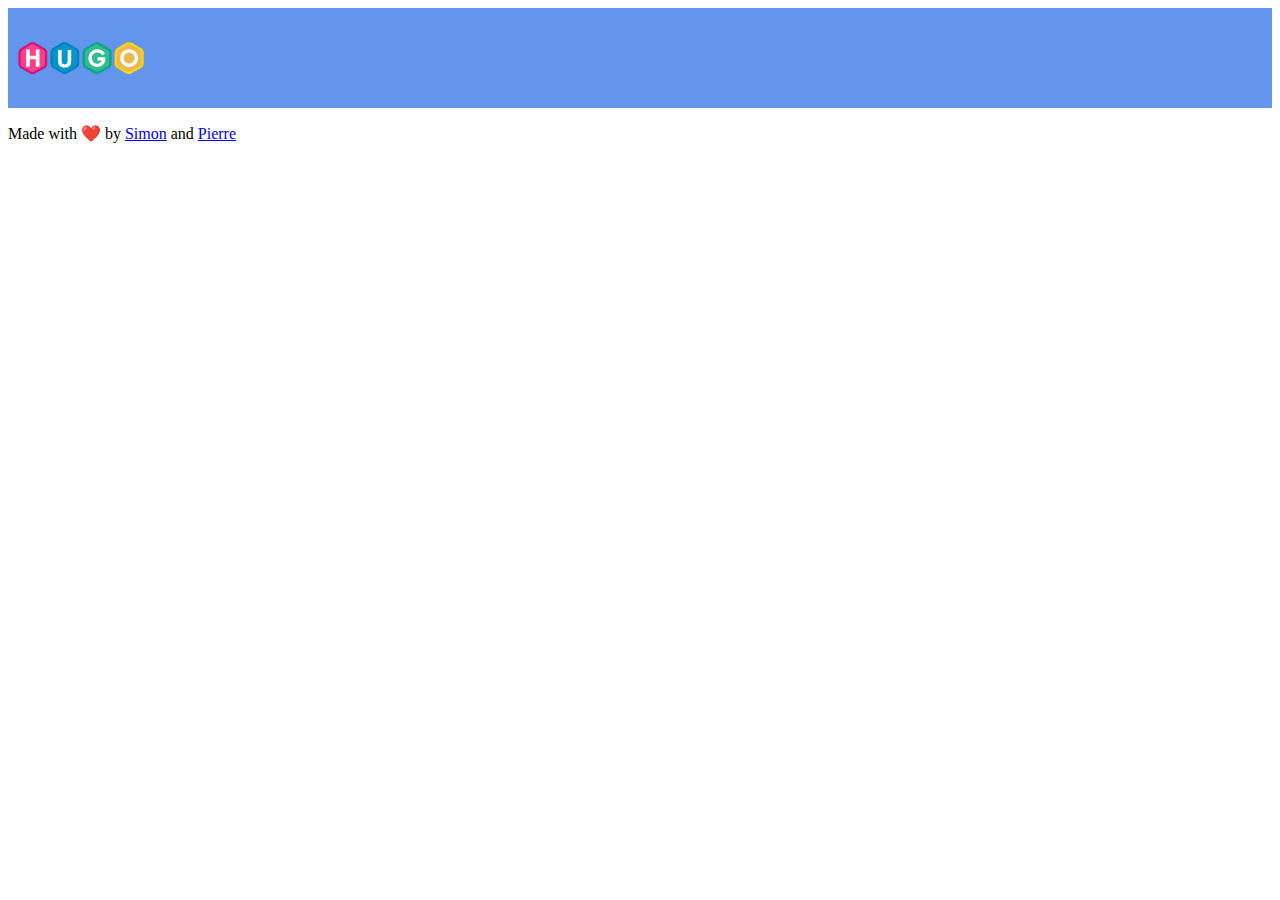
==== index.html @ 94ce0b86 "Publishing to gh-pages" ====
<!DOCTYPE html>
<html>
	<head>
	<meta name="generator" content="Hugo 0.58.3" />
		<meta charset="UTF-8">
<meta name="viewport" content="width=device-width, initial-scale=1.0">
<meta http-equiv="X-UA-Compatible" content="ie=edge">
<link rel="stylesheet" href="css/header.css"/>
<title>Veille technologique JAMstack</title>

	</head>
	<body>
		<header class="header">
	<img src="img/hugo-logo-wide.svg" class="header__logo" />
	<nav class="header__menu menu"></nav>
</header>

		<footer class="footer">
	<p>Made with ❤️ by <a href="https://github.com/Simon-Lanos">Simon</a> and <a href="https://github.com/PierreThiollent">Pierre</a></p>
</footer>

	</body>
</html>
---- css/header.css ----
.header {
	background-color: cornflowerblue;
	height: 100px;
	display: flex;
	align-items: center;
}

.header__logo {
	width: 10%;
	margin-left: 10px;
}
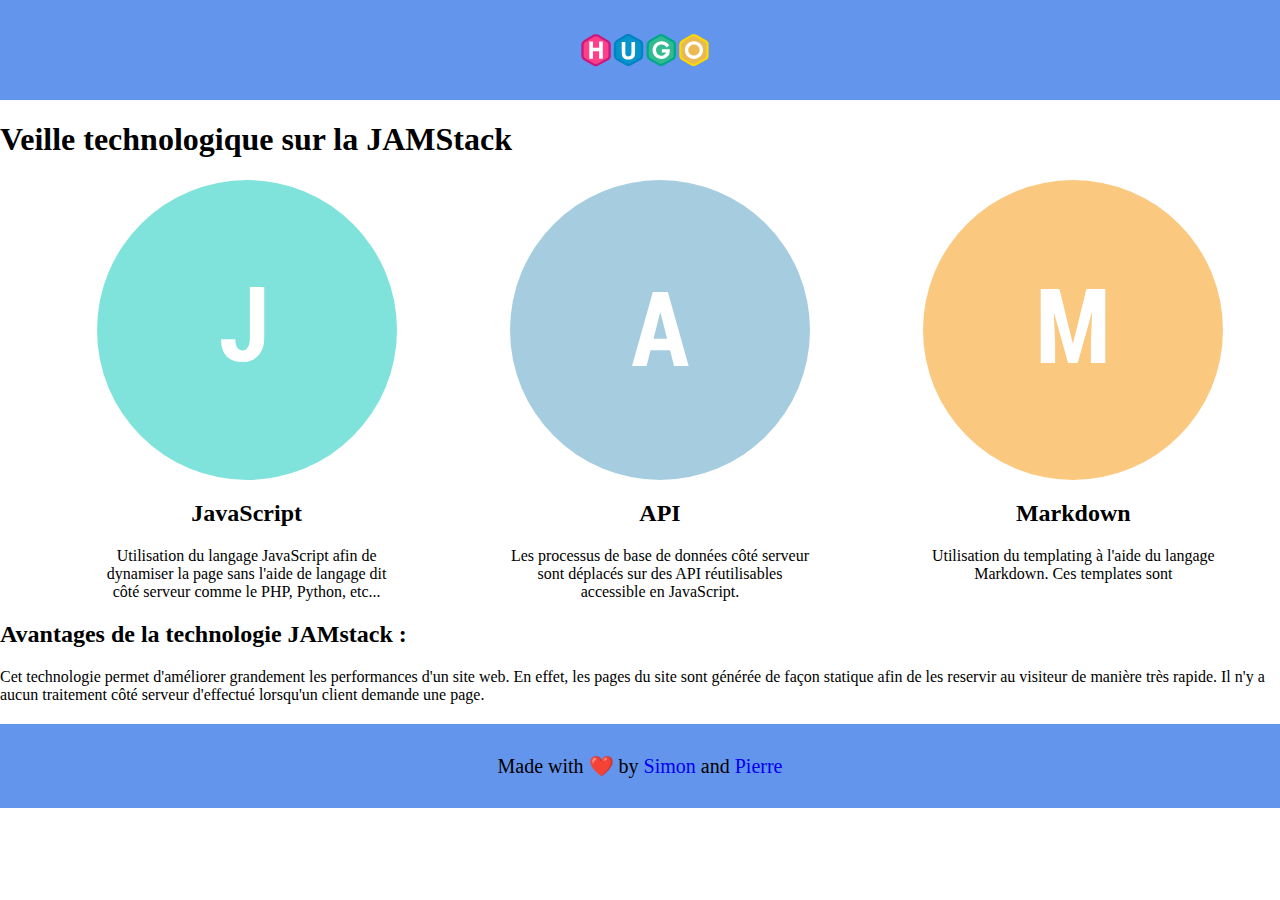
==== commit d79ded9d: "Publishing to gh-pages" ====
--- a/index.html
+++ b/index.html
@@ -5,8 +5,11 @@
 		<meta charset="UTF-8">
 <meta name="viewport" content="width=device-width, initial-scale=1.0">
 <meta http-equiv="X-UA-Compatible" content="ie=edge">
+<link rel="stylesheet" href="css/reset.css"/>
 <link rel="stylesheet" href="css/header.css"/>
-<title>Veille technologique JAMstack</title>
+<link rel="stylesheet" href="css/main.css"/>
+<link rel="stylesheet" href="css/footer.css"/>
+<title>JAMstack</title>
 
 	</head>
 	<body>
@@ -15,6 +18,31 @@
 	<nav class="header__menu menu"></nav>
 </header>
 
+		<h1 class="title">Veille technologique sur la JAMStack</h1>
+		<ul class="summary">
+			<li class="summary__item">
+                <img src="img/j.svg"/>
+                <h2>JavaScript</h2>
+				Utilisation du langage JavaScript afin de dynamiser la page sans l'aide de langage dit côté serveur comme le PHP, Python, etc...
+			</li>
+			<li class="summary__item">
+                <img src="img/a.svg" />
+                <h2>API</h2>
+				Les processus de base de données côté serveur sont déplacés sur des API réutilisables accessible en JavaScript.
+			</li>
+			<li class="summary__item">
+                <img src="img/m.svg" />
+                <h2>Markdown</h2>
+				Utilisation du templating à l'aide du langage Markdown. Ces templates sont 
+			</li>
+		</ul>
+		<div>
+			<h2>Avantages de la technologie JAMstack :</h2>
+			<p>
+				Cet technologie permet d'améliorer grandement les performances d'un site web. En effet, les pages du site sont générée de façon statique afin de les reservir au
+				visiteur de manière très rapide. Il n'y a aucun traitement côté serveur d'effectué lorsqu'un client demande une page.
+			</p>
+		</div>
 		<footer class="footer">
 	<p>Made with ❤️ by <a href="https://github.com/Simon-Lanos">Simon</a> and <a href="https://github.com/PierreThiollent">Pierre</a></p>
 </footer>
--- a/css/header.css
+++ b/css/header.css
@@ -3,6 +3,7 @@
 	height: 100px;
 	display: flex;
 	align-items: center;
+	justify-content: center;
 }
 
 .header__logo {
--- a/css/main.css
+++ b/css/main.css
@@ -0,0 +1,12 @@
+.summary {
+	display: flex;
+	justify-content: space-around;
+}
+
+.summary__item {
+    list-style-type: none;
+    display: flex;
+    flex-direction: column;
+    text-align: center;
+    flex-basis: min-content;
+}
--- a/css/footer.css
+++ b/css/footer.css
@@ -0,0 +1,10 @@
+.footer p {
+    text-align: center;
+    font-size: 20px; 
+    background-color: cornflowerblue;
+    padding: 30px 0;
+}
+
+a {
+    text-decoration: none;
+}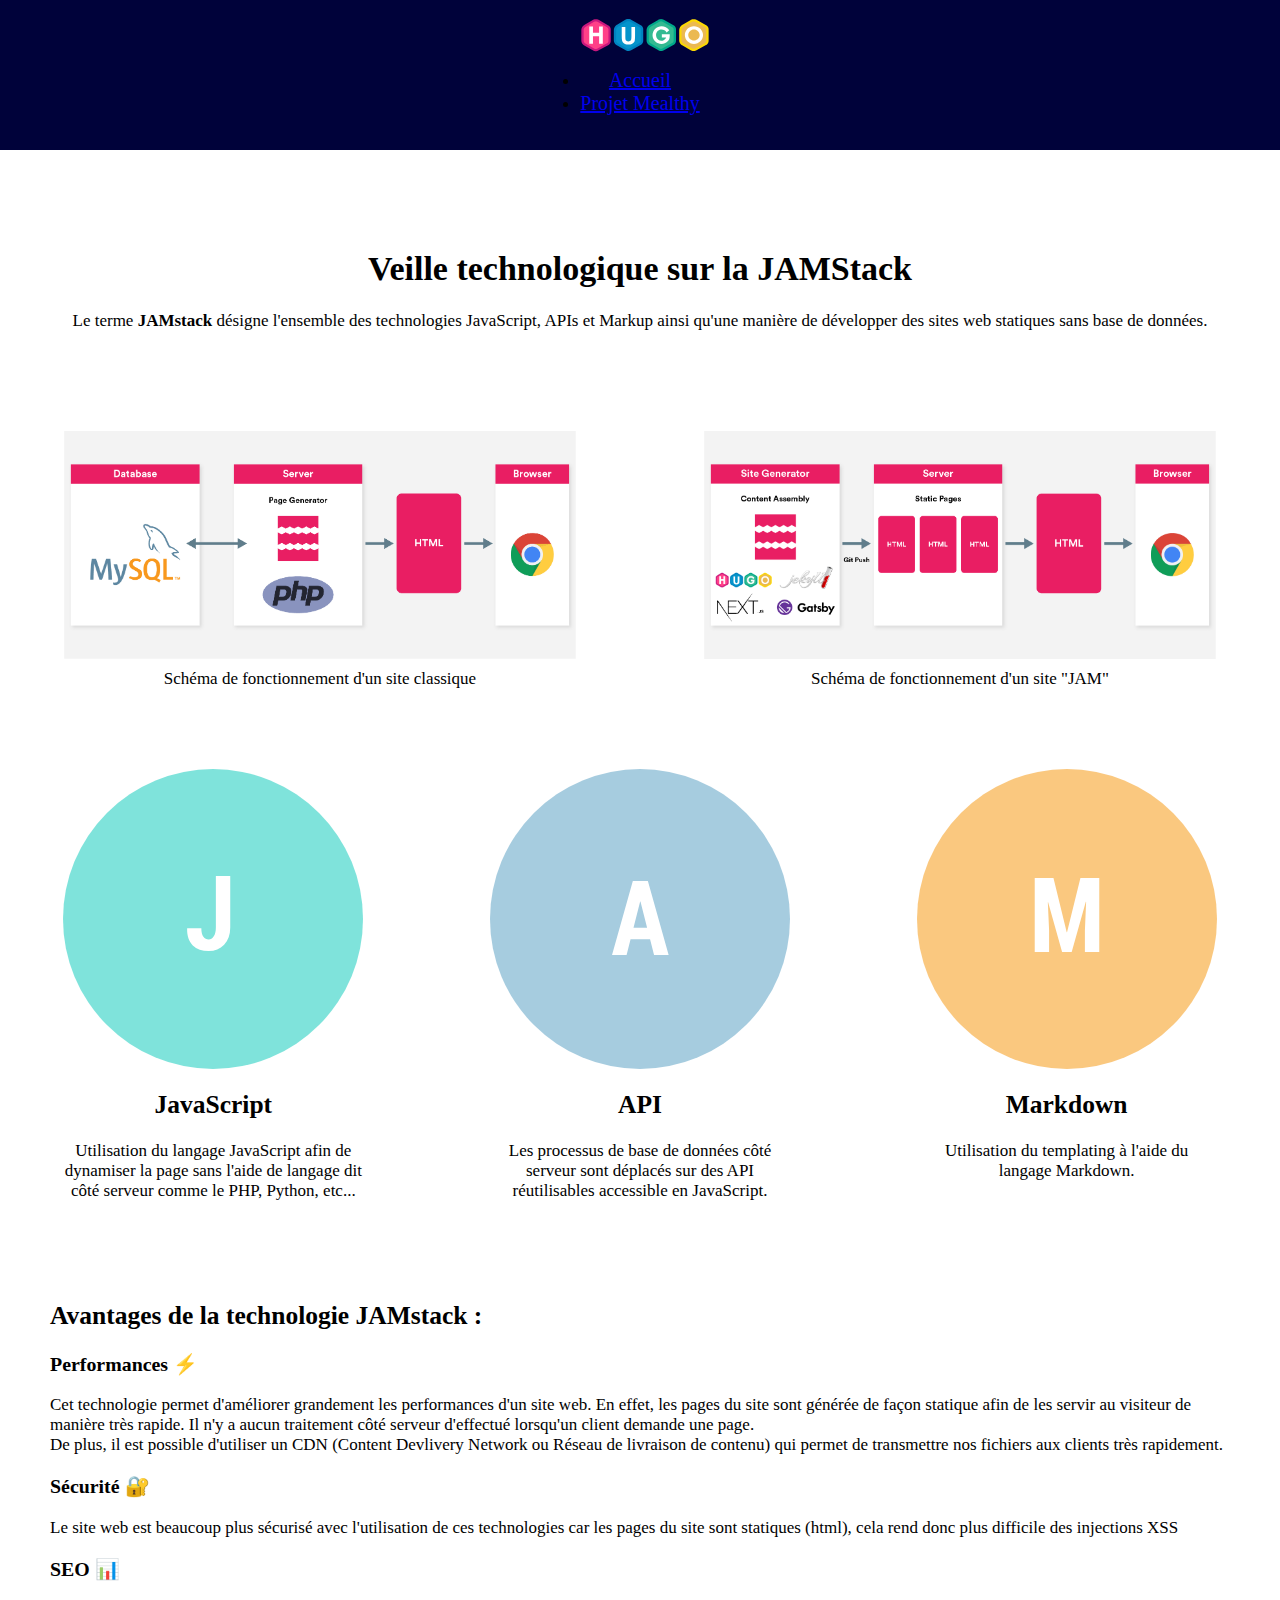
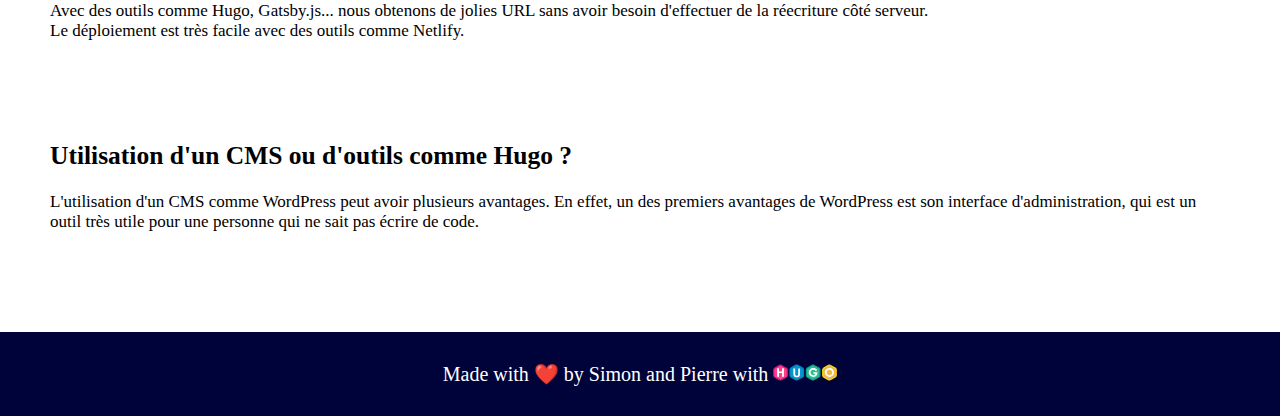
==== commit 9509f5d6: "Publishing to gh-pages" ====
--- a/index.html
+++ b/index.html
@@ -15,36 +15,85 @@
 	<body>
 		<header class="header">
 	<img src="img/hugo-logo-wide.svg" class="header__logo" />
-	<nav class="header__menu menu"></nav>
+	<nav class="header__menu">
+		<ul>
+			<li>
+				<a href="/">Accueil</a>
+			</li>
+			<li>
+				<a href="/mealthy">Projet Mealthy</a>
+			</li>
+		</ul>
+	</nav>
 </header>
 
-		<h1 class="title">Veille technologique sur la JAMStack</h1>
+		<div id="resume">
+			<h1>Veille technologique sur la JAMStack</h1>
+			<p>
+				Le terme <b>JAMstack</b> désigne l'ensemble des technologies JavaScript, APIs et Markup ainsi qu'une manière de développer des sites web statiques sans base de
+				données.
+			</p>
+		</div>
+		<div id="exemples">
+			<div class="exemples__item">
+				<img src="img/site-classique.png" alt="Schéma de fonctionnement d'un site classique" />
+				<legend>Schéma de fonctionnement d'un site classique</legend>
+			</div>
+			<div class="exemples__item">
+				<img src="img/site-jam.png" alt="Schéma de fonctionnement d'un site JAM" />
+				<legend>Schéma de fonctionnement d'un site "JAM"</legend>
+			</div>
+		</div>
 		<ul class="summary">
 			<li class="summary__item">
-                <img src="img/j.svg"/>
-                <h2>JavaScript</h2>
+				<img src="img/j.svg" />
+				<h2>JavaScript</h2>
 				Utilisation du langage JavaScript afin de dynamiser la page sans l'aide de langage dit côté serveur comme le PHP, Python, etc...
 			</li>
 			<li class="summary__item">
-                <img src="img/a.svg" />
-                <h2>API</h2>
+				<img src="img/a.svg" />
+				<h2>API</h2>
 				Les processus de base de données côté serveur sont déplacés sur des API réutilisables accessible en JavaScript.
 			</li>
 			<li class="summary__item">
-                <img src="img/m.svg" />
-                <h2>Markdown</h2>
-				Utilisation du templating à l'aide du langage Markdown. Ces templates sont 
+				<img src="img/m.svg" />
+				<h2>Markdown</h2>
+				Utilisation du templating à l'aide du langage Markdown.
 			</li>
 		</ul>
-		<div>
-			<h2>Avantages de la technologie JAMstack :</h2>
+		<div id="avantages">
+			<h2 class="title">Avantages de la technologie JAMstack :</h2>
+			<h3>Performances ⚡️</h3>
 			<p>
-				Cet technologie permet d'améliorer grandement les performances d'un site web. En effet, les pages du site sont générée de façon statique afin de les reservir au
+				Cet technologie permet d'améliorer grandement les performances d'un site web. En effet, les pages du site sont générée de façon statique afin de les servir au
 				visiteur de manière très rapide. Il n'y a aucun traitement côté serveur d'effectué lorsqu'un client demande une page.
+			</p>
+			<p>
+				De plus, il est possible d'utiliser un CDN (Content Devlivery Network ou Réseau de livraison de contenu) qui permet de transmettre nos fichiers aux clients très
+				rapidement.
+			</p>
+			<p></p>
+
+			<h3>Sécurité 🔐</h3>
+			<p>
+				Le site web est beaucoup plus sécurisé avec l'utilisation de ces technologies car les pages du site sont statiques (html), cela rend donc plus difficile des
+				injections XSS
+			</p>
+
+			<h3>SEO 📊</h3>
+			<p>Avec des outils comme Hugo, Gatsby.js... nous obtenons de jolies URL sans avoir besoin d'effectuer de la réecriture côté serveur.</p>
+			<p>Le déploiement est très facile avec des outils comme Netlify.</p>
+		</div>
+
+		<div id="outils">
+			<h2 class="title">Utilisation d'un CMS ou d'outils comme Hugo ?</h2>
+			<p>
+				L'utilisation d'un CMS comme WordPress peut avoir plusieurs avantages. En effet, un des premiers avantages de WordPress est son interface d'administration, qui est
+				un outil très utile pour une personne qui ne sait pas écrire de code.
 			</p>
 		</div>
 		<footer class="footer">
-	<p>Made with ❤️ by <a href="https://github.com/Simon-Lanos">Simon</a> and <a href="https://github.com/PierreThiollent">Pierre</a></p>
+	<p>Made with ❤️ by <a href="https://github.com/Simon-Lanos">Simon</a> and <a href="https://github.com/PierreThiollent">Pierre</a> with <img src="img/hugo-logo-wide.svg" src="Logo Hugo"/></img></p>
 </footer>
 
 	</body>
--- a/css/header.css
+++ b/css/header.css
@@ -1,12 +1,21 @@
 .header {
-	background-color: cornflowerblue;
-	height: 100px;
+	background-color: #00023a;
+	height: 150px;
 	display: flex;
 	align-items: center;
 	justify-content: center;
+	flex-direction: column;
 }
 
-.header__logo {
+.header .header__logo {
 	width: 10%;
 	margin-left: 10px;
 }
+
+.header .header__menu {
+	text-align: center;
+}
+
+.header .header__menu a {
+	font-size: 20px;
+}
--- a/css/main.css
+++ b/css/main.css
@@ -1,12 +1,45 @@
+#resume {
+    text-align: center;
+    margin: 100px 0;
+}
+
+#exemples {
+    display: flex;
+    justify-content: space-around;
+    margin-bottom: 80px;
+}
+
+#exemples .exemples__item {
+    display: flex;
+    flex-direction: column;
+    flex-wrap: wrap;
+    align-items: center;
+}
+
+#exemples .exemples__item img {
+    width: 80%;
+}
+
+#exemples .exemples__item legend {
+    margin-top: 10px;
+}
+
 .summary {
 	display: flex;
 	justify-content: space-around;
+    flex-wrap: wrap;
+    padding: 0;
 }
 
 .summary__item {
-    list-style-type: none;
-    display: flex;
-    flex-direction: column;
-    text-align: center;
-    flex-basis: min-content;
+	list-style-type: none;
+	display: flex;
+	flex-direction: column;
+	text-align: center;
+	flex-basis: min-content;
 }
+
+#avantages,
+#outils {
+	margin: 100px 50px;
+}
--- a/css/footer.css
+++ b/css/footer.css
@@ -1,10 +1,16 @@
 .footer p {
     text-align: center;
     font-size: 20px; 
-    background-color: cornflowerblue;
+    background-color: #00023a;
     padding: 30px 0;
+    color: white;
 }
 
-a {
+.footer a {
     text-decoration: none;
+    color: white;
+}
+
+.footer img {
+    width: 5%;
 }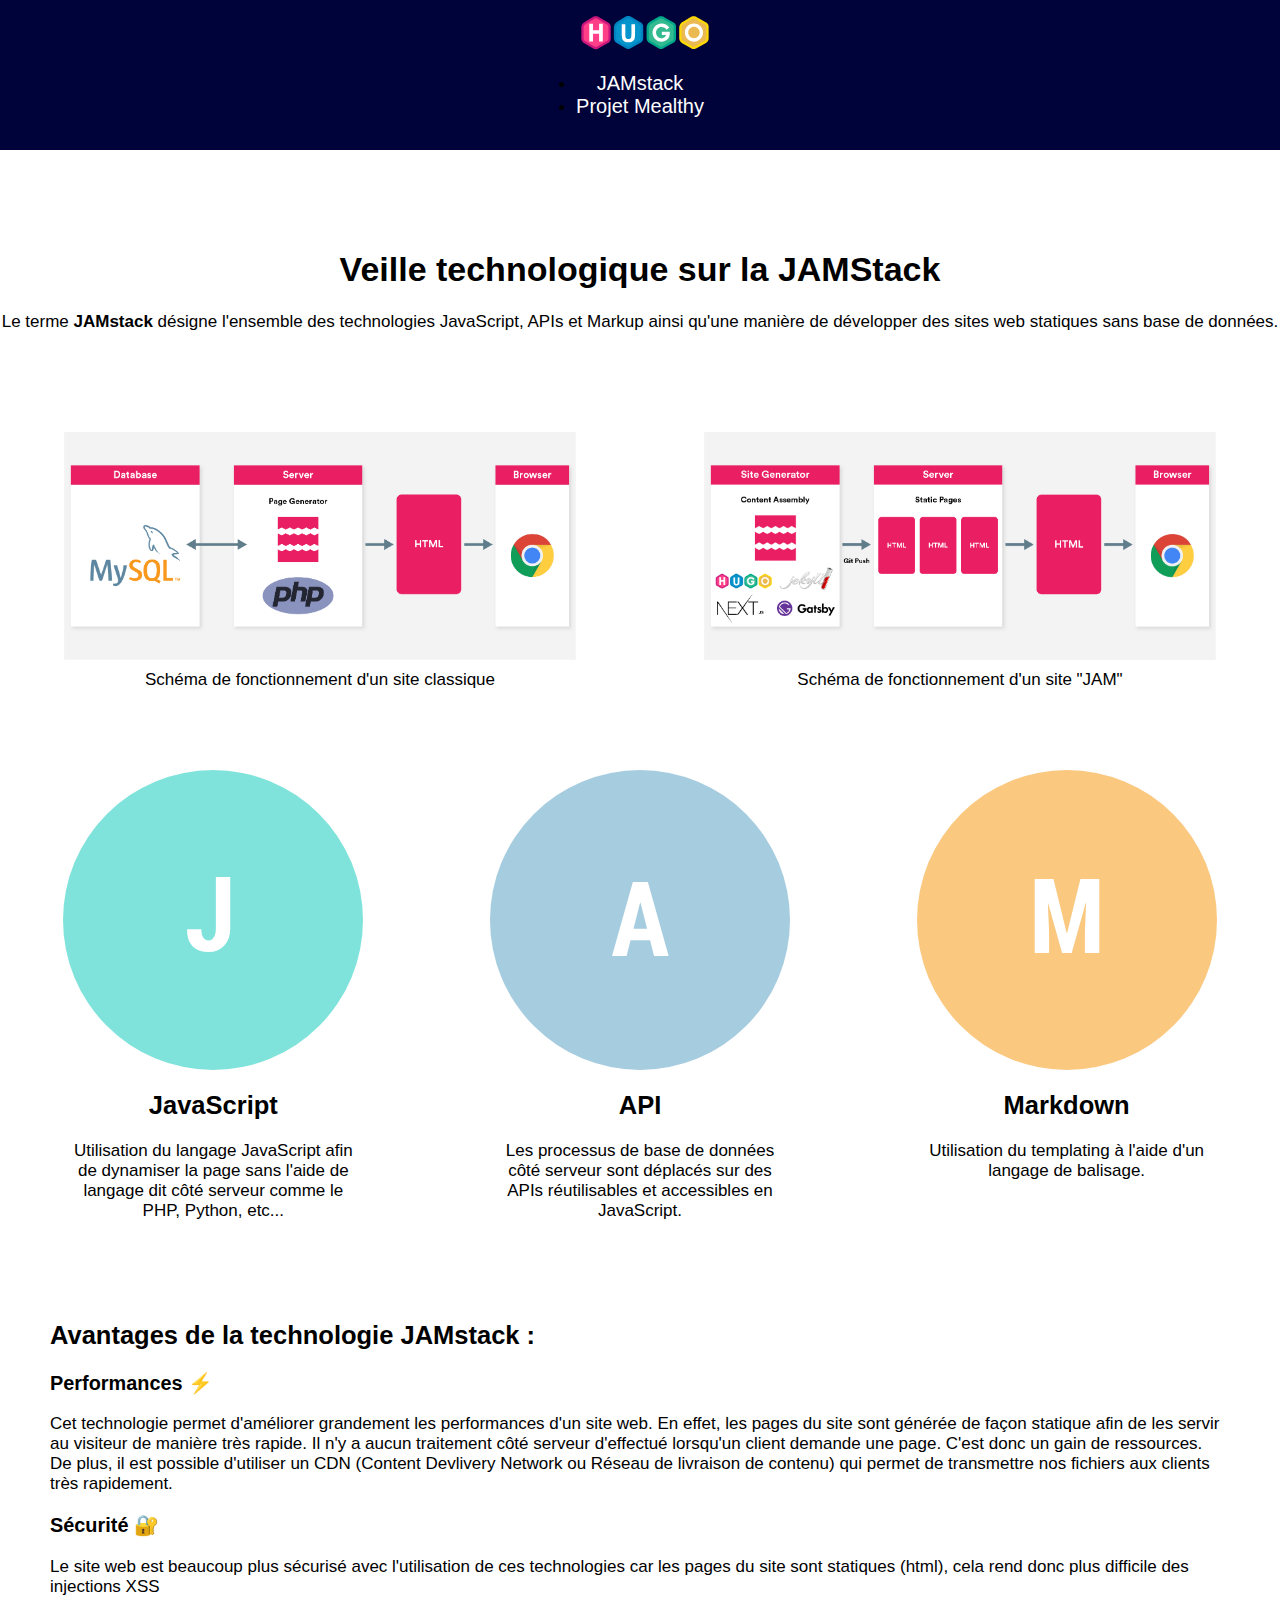
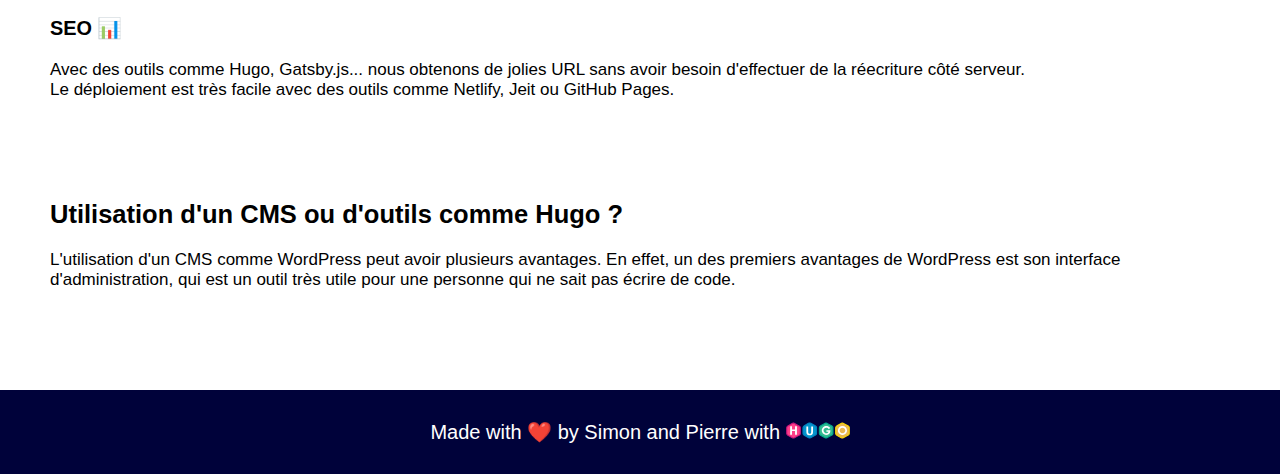
==== commit b3029f56: "Publishing to gh-pages" ====
--- a/index.html
+++ b/index.html
@@ -14,11 +14,11 @@
 	</head>
 	<body>
 		<header class="header">
-	<img src="img/hugo-logo-wide.svg" class="header__logo" />
+	<a href="/" class="header__logo"><img src="img/hugo-logo-wide.svg"/></a>
 	<nav class="header__menu">
 		<ul>
 			<li>
-				<a href="/">Accueil</a>
+				<a href="/">JAMstack</a>
 			</li>
 			<li>
 				<a href="/mealthy">Projet Mealthy</a>
@@ -44,7 +44,7 @@
 				<legend>Schéma de fonctionnement d'un site "JAM"</legend>
 			</div>
 		</div>
-		<ul class="summary">
+		<ul id="summary">
 			<li class="summary__item">
 				<img src="img/j.svg" />
 				<h2>JavaScript</h2>
@@ -53,12 +53,12 @@
 			<li class="summary__item">
 				<img src="img/a.svg" />
 				<h2>API</h2>
-				Les processus de base de données côté serveur sont déplacés sur des API réutilisables accessible en JavaScript.
+				Les processus de base de données côté serveur sont déplacés sur des APIs réutilisables et accessibles en JavaScript.
 			</li>
 			<li class="summary__item">
 				<img src="img/m.svg" />
 				<h2>Markdown</h2>
-				Utilisation du templating à l'aide du langage Markdown.
+				Utilisation du templating à l'aide d'un langage de balisage.
 			</li>
 		</ul>
 		<div id="avantages">
@@ -66,7 +66,7 @@
 			<h3>Performances ⚡️</h3>
 			<p>
 				Cet technologie permet d'améliorer grandement les performances d'un site web. En effet, les pages du site sont générée de façon statique afin de les servir au
-				visiteur de manière très rapide. Il n'y a aucun traitement côté serveur d'effectué lorsqu'un client demande une page.
+				visiteur de manière très rapide. Il n'y a aucun traitement côté serveur d'effectué lorsqu'un client demande une page. C'est donc un gain de ressources.
 			</p>
 			<p>
 				De plus, il est possible d'utiliser un CDN (Content Devlivery Network ou Réseau de livraison de contenu) qui permet de transmettre nos fichiers aux clients très
@@ -82,7 +82,7 @@
 
 			<h3>SEO 📊</h3>
 			<p>Avec des outils comme Hugo, Gatsby.js... nous obtenons de jolies URL sans avoir besoin d'effectuer de la réecriture côté serveur.</p>
-			<p>Le déploiement est très facile avec des outils comme Netlify.</p>
+			<p>Le déploiement est très facile avec des outils comme Netlify, Jeit ou GitHub Pages.</p>
 		</div>
 
 		<div id="outils">
--- a/css/header.css
+++ b/css/header.css
@@ -18,4 +18,6 @@
 
 .header .header__menu a {
 	font-size: 20px;
+	text-decoration: none;
+	color: white;
 }
--- a/css/main.css
+++ b/css/main.css
@@ -24,14 +24,14 @@
     margin-top: 10px;
 }
 
-.summary {
+#summary {
 	display: flex;
 	justify-content: space-around;
     flex-wrap: wrap;
     padding: 0;
 }
 
-.summary__item {
+#summary .summary__item {
 	list-style-type: none;
 	display: flex;
 	flex-direction: column;
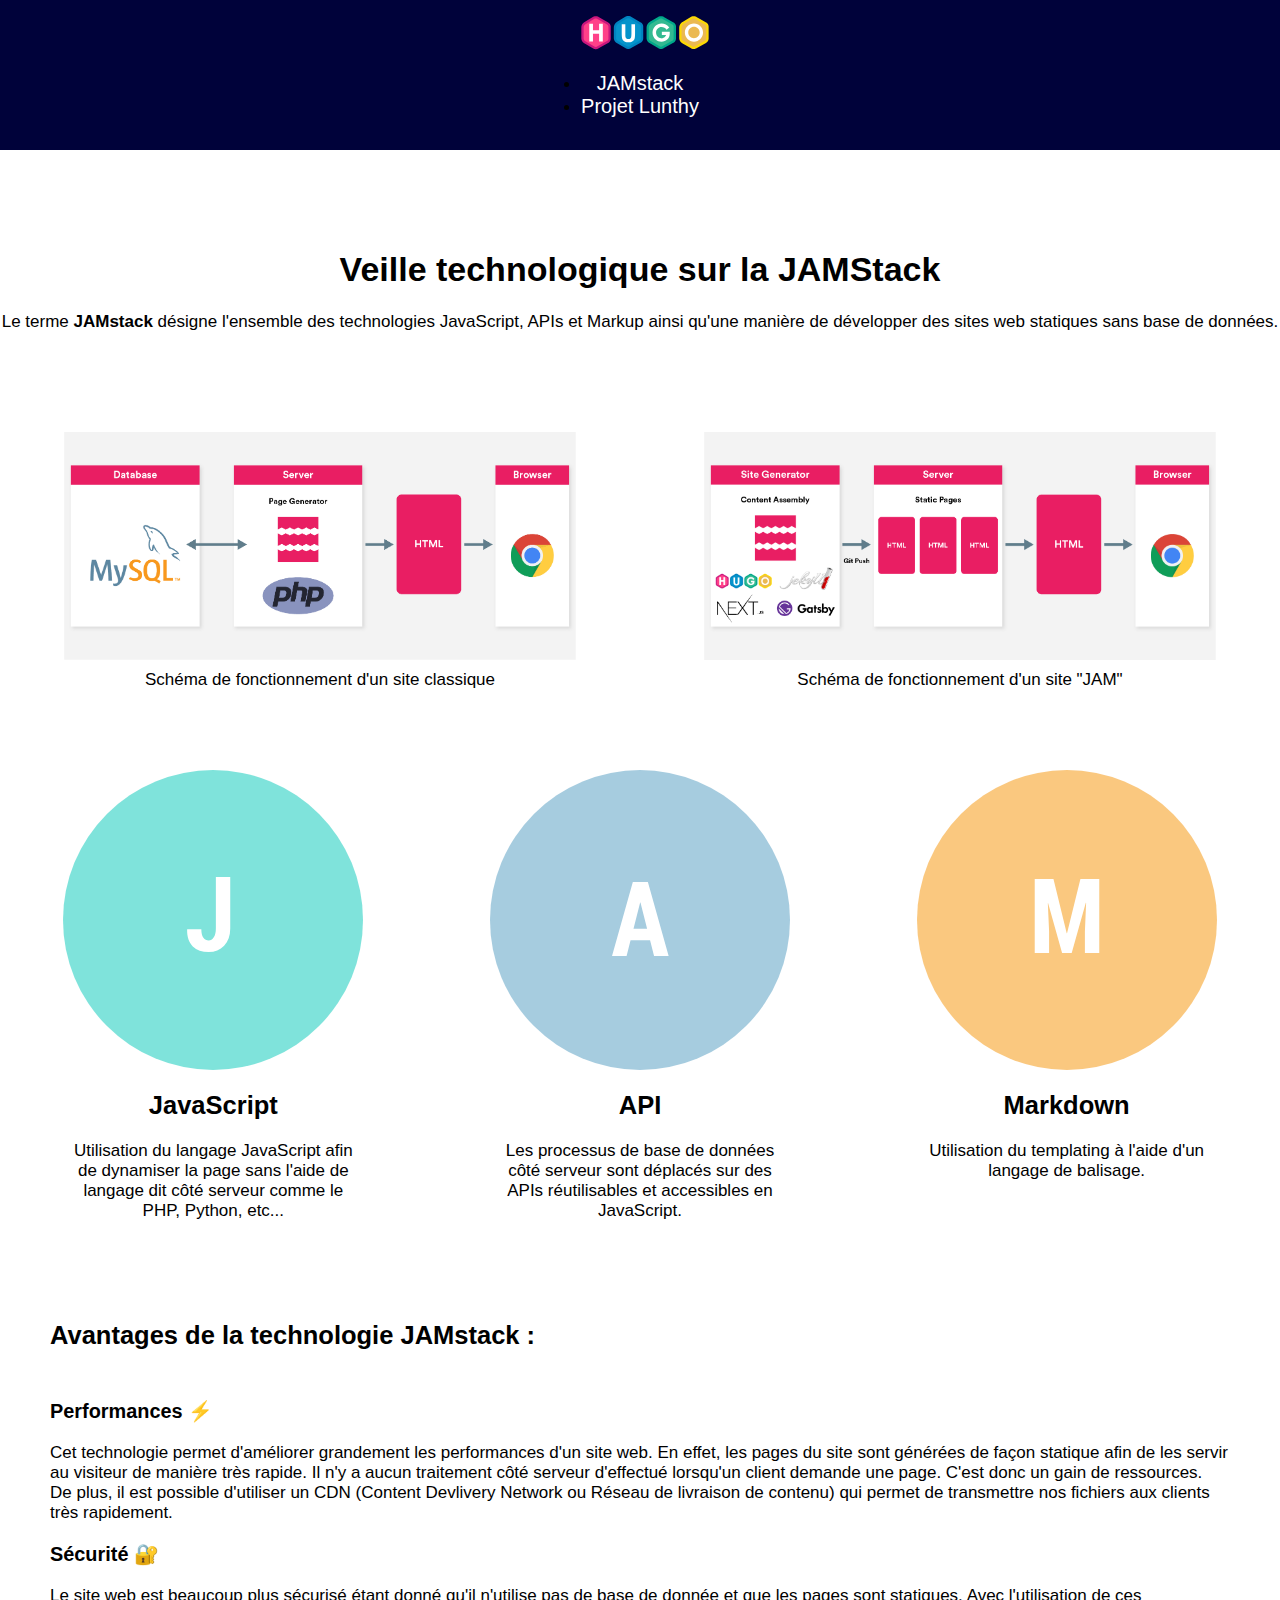
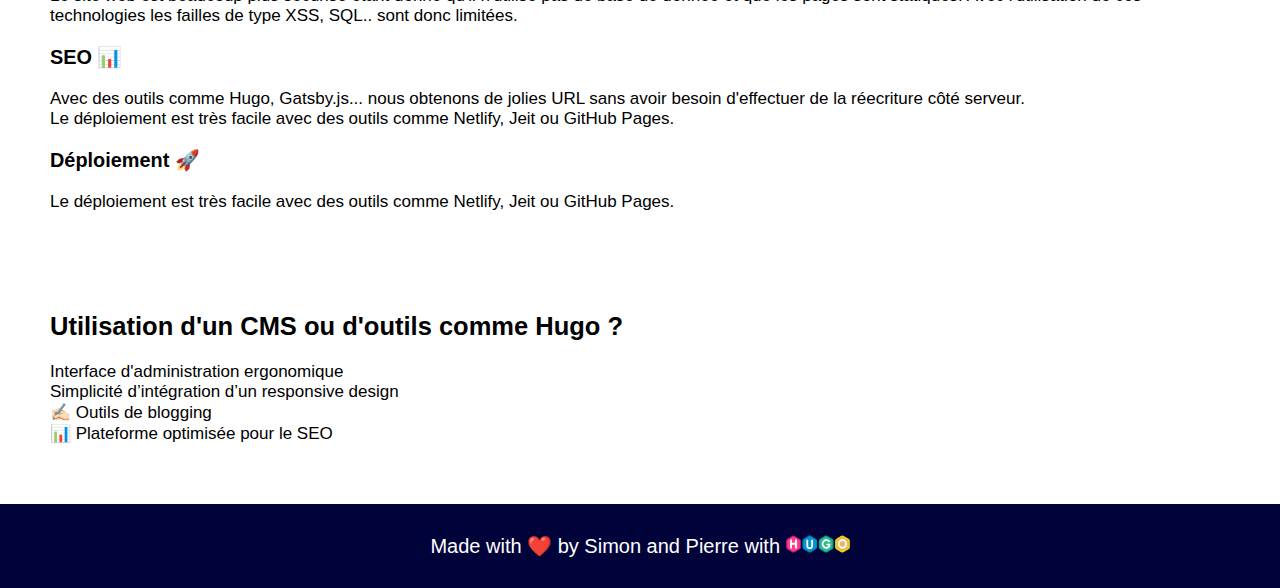
==== commit ea4c6113: "Publishing to gh-pages" ====
--- a/index.html
+++ b/index.html
@@ -21,7 +21,7 @@
 				<a href="/">JAMstack</a>
 			</li>
 			<li>
-				<a href="/mealthy">Projet Mealthy</a>
+				<a href="/lunthy">Projet Lunthy</a>
 			</li>
 		</ul>
 	</nav>
@@ -65,7 +65,7 @@
 			<h2 class="title">Avantages de la technologie JAMstack :</h2>
 			<h3>Performances ⚡️</h3>
 			<p>
-				Cet technologie permet d'améliorer grandement les performances d'un site web. En effet, les pages du site sont générée de façon statique afin de les servir au
+				Cet technologie permet d'améliorer grandement les performances d'un site web. En effet, les pages du site sont générées de façon statique afin de les servir au
 				visiteur de manière très rapide. Il n'y a aucun traitement côté serveur d'effectué lorsqu'un client demande une page. C'est donc un gain de ressources.
 			</p>
 			<p>
@@ -76,21 +76,24 @@
 
 			<h3>Sécurité 🔐</h3>
 			<p>
-				Le site web est beaucoup plus sécurisé avec l'utilisation de ces technologies car les pages du site sont statiques (html), cela rend donc plus difficile des
-				injections XSS
+				Le site web est beaucoup plus sécurisé étant donné qu'il n'utilise pas de base de donnée et que les pages sont statiques. Avec l'utilisation de ces technologies les
+				failles de type XSS, SQL.. sont donc limitées.
 			</p>
 
 			<h3>SEO 📊</h3>
 			<p>Avec des outils comme Hugo, Gatsby.js... nous obtenons de jolies URL sans avoir besoin d'effectuer de la réecriture côté serveur.</p>
 			<p>Le déploiement est très facile avec des outils comme Netlify, Jeit ou GitHub Pages.</p>
+
+			<h3>Déploiement 🚀</h3>
+			<p>Le déploiement est très facile avec des outils comme Netlify, Jeit ou GitHub Pages.</p>
 		</div>
 
 		<div id="outils">
 			<h2 class="title">Utilisation d'un CMS ou d'outils comme Hugo ?</h2>
-			<p>
-				L'utilisation d'un CMS comme WordPress peut avoir plusieurs avantages. En effet, un des premiers avantages de WordPress est son interface d'administration, qui est
-				un outil très utile pour une personne qui ne sait pas écrire de code.
-			</p>
+			<p>Interface d'administration ergonomique</p>
+			<p>Simplicité d’intégration d’un responsive design</p>
+			<p>✍🏻 Outils de blogging</p>
+			<p>📊 Plateforme optimisée pour le SEO</p>
 		</div>
 		<footer class="footer">
 	<p>Made with ❤️ by <a href="https://github.com/Simon-Lanos">Simon</a> and <a href="https://github.com/PierreThiollent">Pierre</a> with <img src="img/hugo-logo-wide.svg" src="Logo Hugo"/></img></p>
--- a/css/main.css
+++ b/css/main.css
@@ -1,34 +1,34 @@
 #resume {
-    text-align: center;
-    margin: 100px 0;
+	text-align: center;
+	margin: 100px 0;
 }
 
 #exemples {
-    display: flex;
-    justify-content: space-around;
-    margin-bottom: 80px;
+	display: flex;
+	justify-content: space-around;
+	margin-bottom: 80px;
 }
 
 #exemples .exemples__item {
-    display: flex;
-    flex-direction: column;
-    flex-wrap: wrap;
-    align-items: center;
+	display: flex;
+	flex-direction: column;
+	flex-wrap: wrap;
+	align-items: center;
 }
 
 #exemples .exemples__item img {
-    width: 80%;
+	width: 80%;
 }
 
 #exemples .exemples__item legend {
-    margin-top: 10px;
+	margin-top: 10px;
 }
 
 #summary {
 	display: flex;
 	justify-content: space-around;
-    flex-wrap: wrap;
-    padding: 0;
+	flex-wrap: wrap;
+	padding: 0;
 }
 
 #summary .summary__item {
@@ -39,7 +39,28 @@
 	flex-basis: min-content;
 }
 
-#avantages,
-#outils {
+#avantages {
 	margin: 100px 50px;
 }
+
+#avantages .title {
+	margin-bottom: 50px;
+}
+
+#outils {
+    margin: 60px 50px;
+}
+
+#article {
+	margin: 25px;
+}
+
+#article .title {
+	text-align: center;
+}
+
+.container-table {
+	display: grid;
+	grid-template-columns: repeat(11, 0fr);
+
+}
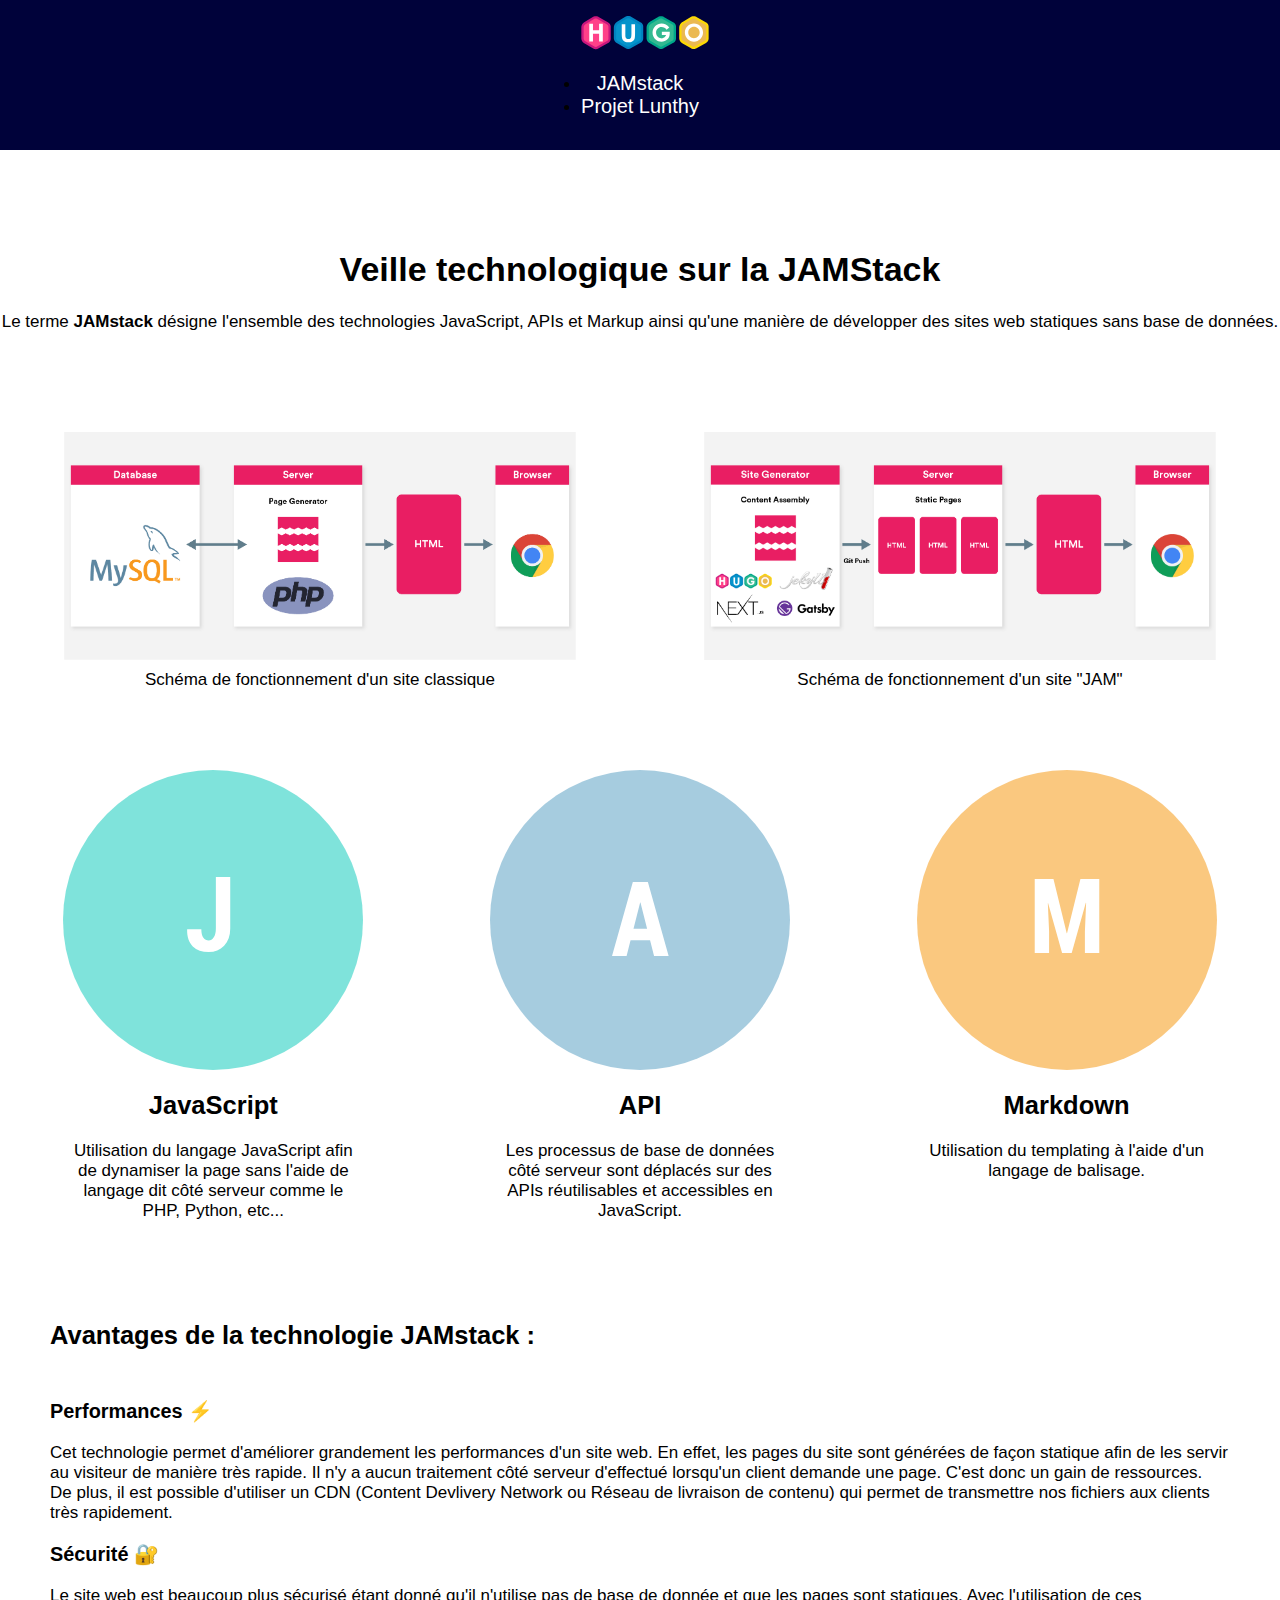
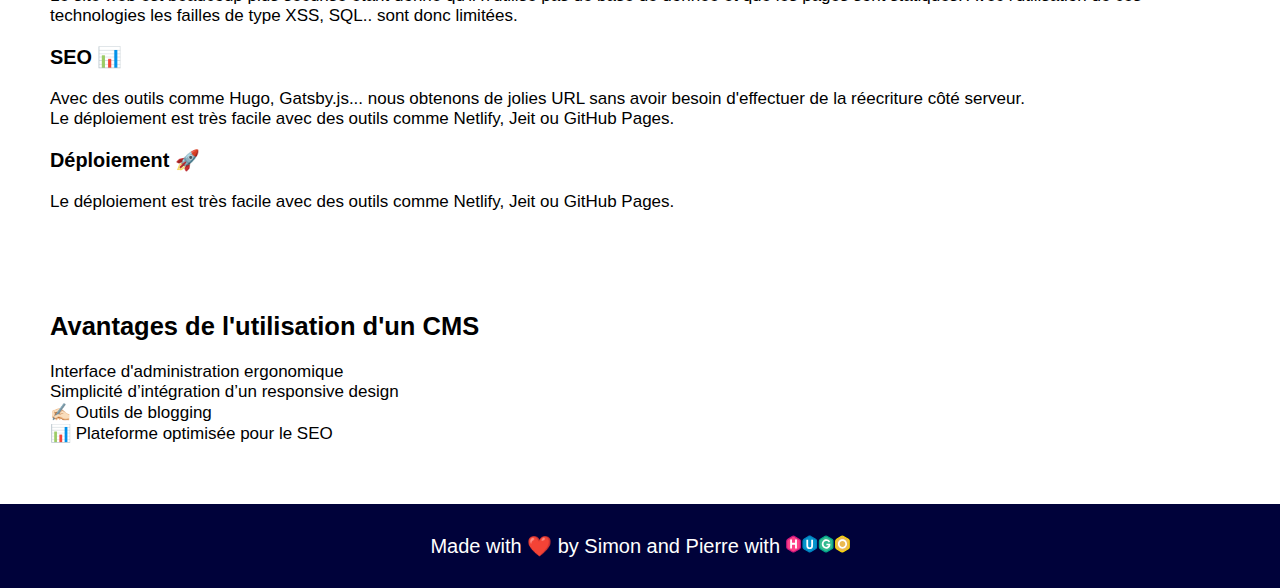
==== commit 867fd740: "Publishing to gh-pages" ====
--- a/index.html
+++ b/index.html
@@ -21,7 +21,7 @@
 				<a href="/">JAMstack</a>
 			</li>
 			<li>
-				<a href="/lunthy">Projet Lunthy</a>
+				<a href="./lunthy">Projet Lunthy</a>
 			</li>
 		</ul>
 	</nav>
@@ -89,7 +89,7 @@
 		</div>
 
 		<div id="outils">
-			<h2 class="title">Utilisation d'un CMS ou d'outils comme Hugo ?</h2>
+			<h2 class="title">Avantages de l'utilisation d'un CMS</h2>
 			<p>Interface d'administration ergonomique</p>
 			<p>Simplicité d’intégration d’un responsive design</p>
 			<p>✍🏻 Outils de blogging</p>
--- a/css/main.css
+++ b/css/main.css
@@ -64,3 +64,18 @@
 	grid-template-columns: repeat(11, 0fr);
 
 }
+
+.row {
+	display: flex;
+	flex-direction: row;
+}
+
+.caption {
+	flex: 1;
+	background: url(../img/schema.svg) no-repeat;
+	background-size: contain;
+}
+
+.margin-top-30 {
+	margin-top: 30px;
+}
